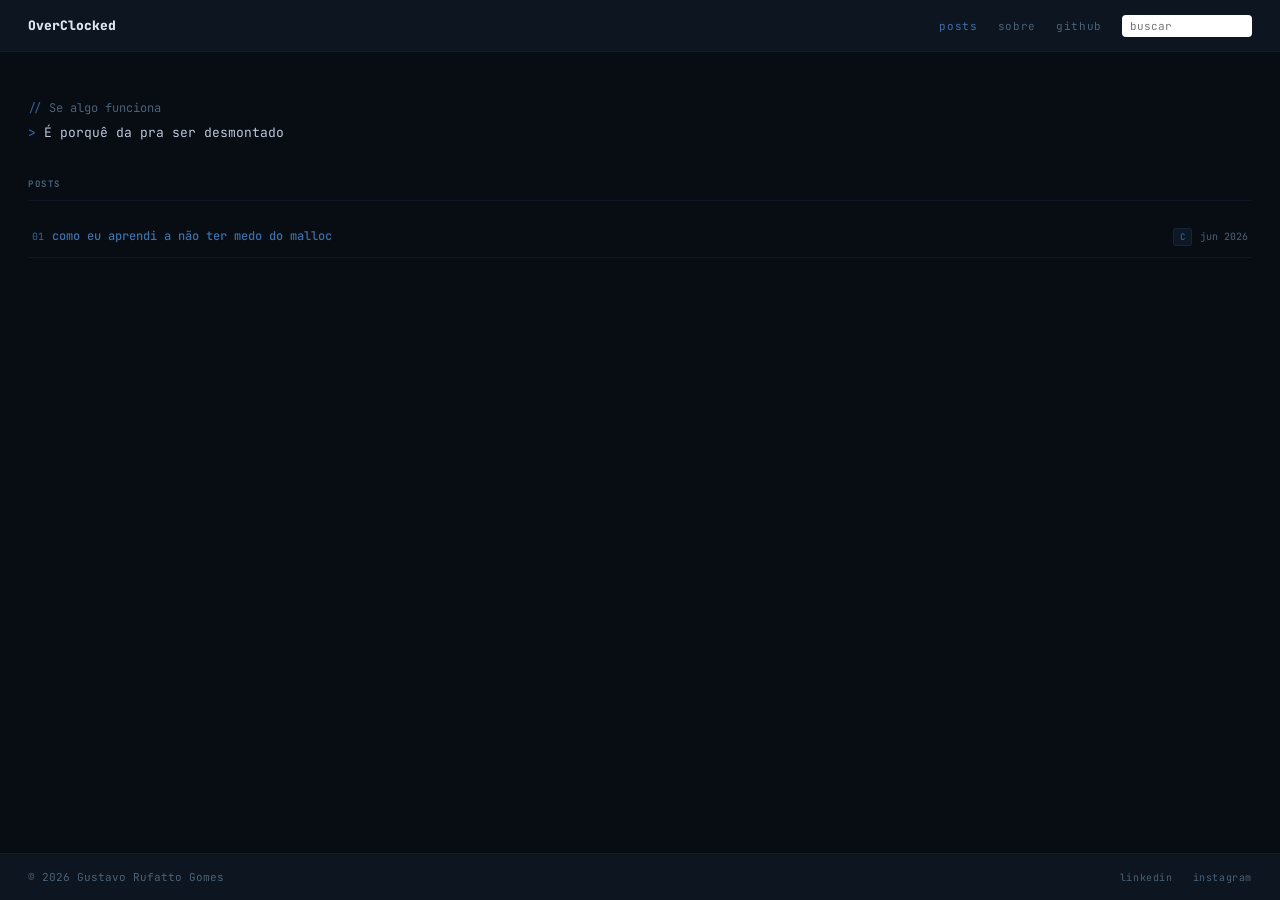
==== index.html @ 4eb16cef "Primeira versão do blog" ====
<!DOCTYPE html>
<html lang="pt-BR">

<head>
    <meta charset="UTF-8">
    <meta name="viewport" content="width=device-width, initial-scale=1.0">
    <title>Overclocked</title>
    <link rel="stylesheet" href="style.css">
</head>

<body>
    <header>
        <!-- <span class="logo">Over<span>.</span>Clocked</span> -->
        <span class="logo">OverClocked</span>
        <nav>
            <a href="index.html" class="active">posts</a>
            <a href="about.html">sobre</a>
            <a href="https://github.com/rufatto-dotcom">github</a>
            <input type="text" placeholder="buscar">
        </nav>
    </header>

    <div class="about">
        <p>Se algo funciona</p>
        <p class="highlight">É porquê da pra ser desmontado</p>
    </div>

    <main>
        <p class="label">posts</p>
        <ul>
            <li>
                <a href="posts/firstPost.html">
                    <div class="post-left">
                        <span class="post-idx">01</span>
                        <span class="post-title">como eu aprendi a não ter medo do malloc</span>
                    </div>
                    <div class="post-right">
                        <span class="post-tag">C</span>
                        <span class="post-date">jun 2026</span>
                    </div>
                </a>
            </li>
        </ul>
    </main>

    <footer>
        <p>&copy; 2026 Gustavo Rufatto Gomes</p>
        <div class="footer-links">
            <a href="https://www.linkedin.com/in/gustavo-rufatto-095921340/">linkedin</a>
            <a href="https://www.instagram.com/rufattostein/">instagram</a>
        </div>
    </footer>
</body>

</html>
---- style.css ----
@import url('https://fonts.googleapis.com/css2?family=JetBrains+Mono:ital,wght@0,100..800;1,100..800&display=swap');

* {
    margin: 0;
    padding: 0;
    box-sizing: border-box;
}

:root {
    --bg: #080d14;
    --surface: #0d1520;
    --border: rgba(60, 100, 160, 0.12);
    --accent: #3d6fa8;
    --accent-dim: #35659c;
    --text: #bcc8d8;
    --muted: #4a6278;
    --title: #dde6f0;
    --tag-bg: rgba(40, 80, 130, 0.18);
}

body {
    font-family: "JetBrains Mono", monospace;
    background: var(--bg);
    color: var(--text);
    min-height: 100vh;
    display: flex;
    flex-direction: column;
}

a {
    text-decoration: none;
}

/* HEADER */

header {
    background: var(--surface);
    height: 52px;
    padding: 0 1.75rem;
    display: flex;
    align-items: center;
    justify-content: space-between;
    border-bottom: 1px solid var(--border);
}

.logo {
    font-size: 13px;
    font-weight: 800;
    color: var(--title);
}

.logo span {
    color: var(--accent);
}

nav {
    display: flex;
    align-items: center;
    gap: 1.25rem;
}

nav a {
    font-size: 11px;
    color: var(--muted);
    letter-spacing: 0.06em;
    transition: color 180ms;
}

nav a:hover {
    color: var(--text);
}

nav input {
    background: white;
    border: none;
    border-radius: 4px;
    padding: 4px 8px;
    font-family: "JetBrains Mono", monospace;
    font-size: 11px;
    width: 130px;
    outline: none;
    color: #0d1520;
}

/* ABOUT */

.about {
    padding: 2.75rem 1.75rem 2rem;
}

.about p {
    font-size: 12px;
    color: var(--muted);
    line-height: 2;
}

.about p::before {
    content: '// ';
    color: var(--accent-dim);
}

.about p.highlight {
    font-size: 13px;
    color: var(--text);
}

.about p.highlight::before {
    content: '> ';
    color: var(--accent);
}

/* MAIN */

main {
    padding: 0 1.75rem 2rem;
    flex: 1;
}

.label {
    font-size: 9px;
    font-weight: 700;
    letter-spacing: 0.18em;
    color: var(--muted);
    text-transform: uppercase;
    margin-bottom: 1rem;
    padding-bottom: 0.6rem;
    border-bottom: 1px solid var(--border);
}

ul {
    list-style: none;
}

ul li {
    border-bottom: 1px solid var(--border);
}

ul li a {
    display: flex;
    align-items: baseline;
    justify-content: space-between;
    gap: 1rem;
    padding: 11px 4px;
    transition: background 180ms;
}

ul li a:hover {
    background: rgba(40, 80, 130, 0.06);
}

.post-left {
    display: flex;
    align-items: baseline;
    gap: 8px;
    min-width: 0;
}

.post-idx {
    font-size: 10px;
    color: var(--accent-dim);
    flex-shrink: 0;
}

.post-title {
    font-size: 12px;
    font-weight: 500;
    color: var(--accent);
    white-space: nowrap;
    overflow: hidden;
    text-overflow: ellipsis;
    transition: color 180ms;
}

ul li a:hover .post-title {
    color: var(--title);
}

.post-right {
    display: flex;
    align-items: center;
    gap: 8px;
    flex-shrink: 0;
}

.post-tag {
    font-size: 9px;
    padding: 2px 6px;
    border-radius: 3px;
    background: var(--tag-bg);
    color: var(--accent);
    border: 1px solid rgba(60, 100, 160, 0.15);
}

.post-date {
    font-size: 10px;
    color: var(--muted);
}

/* FOOTER */

footer {
    background: var(--surface);
    border-top: 1px solid var(--border);
    padding: 1rem 1.75rem;
    display: flex;
    align-items: center;
    justify-content: space-between;
}

footer p {
    font-size: 11px;
    color: var(--muted);
}

.footer-links {
    display: flex;
    gap: 1.25rem;
}

.footer-links a {
    font-size: 10px;
    color: var(--muted);
    letter-spacing: 0.06em;
    transition: color 180ms;
}

.footer-links a:hover {
    color: var(--accent);
}

/* ABOUT PAGE */

.about-page {
    padding: 2.75rem 1.75rem 2rem;
    flex: 1;
    max-width: 640px;
}

.section {
    margin-bottom: 2rem;
}

.section-title {
    font-size: 10px;
    font-weight: 700;
    letter-spacing: 0.1em;
    color: var(--accent);
    text-transform: uppercase;
    margin-bottom: 0.75rem;
}

.section-title::before {
    content: '// ';
    color: var(--accent-dim);
}

.section-text {
    font-size: 12px;
    color: var(--muted);
    line-height: 2;
    font-style: italic;
}

.stack {
    display: flex;
    flex-wrap: wrap;
    gap: 8px;
}

.about-links {
    display: flex;
    flex-direction: column;
    gap: 8px;
}

.about-links a {
    font-size: 12px;
    color: var(--accent);
    transition: color 180ms;
}

.about-links a::before {
    content: '→ ';
    color: var(--accent-dim);
}

.about-links a:hover {
    color: var(--title);
}

/* NAV ACTIVE */

nav a.active {
    color: var(--accent);
}

/* MOBILE */

@media (max-width: 600px) {
    header {
        height: auto;
        flex-wrap: wrap;
        row-gap: 0.6rem;
        padding: 0.75rem 1.25rem;
    }

    nav {
        flex-wrap: wrap;
        width: 100%;
        gap: 0.75rem 1rem;
    }

    nav input {
        flex: 1 1 100%;
        width: auto;
        order: 10;
    }

    .about,
    main,
    .about-page {
        padding-left: 1.25rem;
        padding-right: 1.25rem;
    }

    ul li a {
        flex-wrap: wrap;
        row-gap: 6px;
    }

    .post-left {
        flex: 1 1 100%;
    }

    .post-title {
        white-space: normal;
        overflow: visible;
        text-overflow: clip;
    }

    .post-right {
        flex: 1 1 100%;
        justify-content: flex-end;
    }

    footer {
        flex-wrap: wrap;
        gap: 0.6rem;
        justify-content: center;
        text-align: center;
    }
}
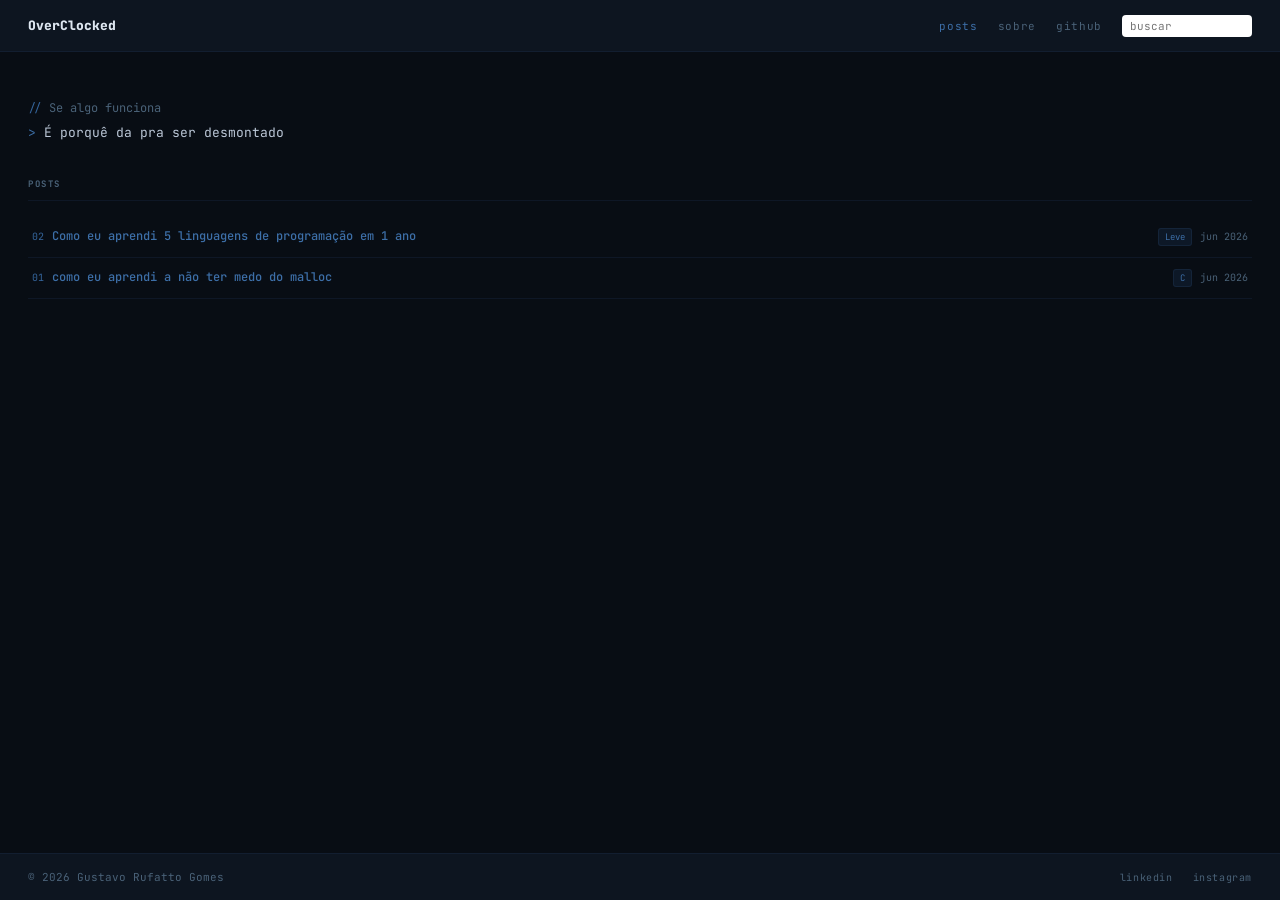
==== commit 06238002: "Esqueci de adicionar o post" ====
--- a/index.html
+++ b/index.html
@@ -29,6 +29,18 @@
         <p class="label">posts</p>
         <ul>
             <li>
+                <a href="posts/aprenderRapido.html">
+                    <div class="post-left">
+                        <span class="post-idx">02</span>
+                        <span class="post-title">Como eu aprendi 5 linguagens de programação em 1 ano</span>
+                    </div>
+                    <div class="post-right">
+                        <span class="post-tag">Leve</span>
+                        <span class="post-date">jun 2026</span>
+                    </div>
+                </a>
+            </li>
+            <li>
                 <a href="posts/firstPost.html">
                     <div class="post-left">
                         <span class="post-idx">01</span>
--- a/style.css
+++ b/style.css
@@ -234,6 +234,7 @@
     padding: 2.75rem 1.75rem 2rem;
     flex: 1;
     max-width: 640px;
+    margin: auto;
 }
 
 .section {
